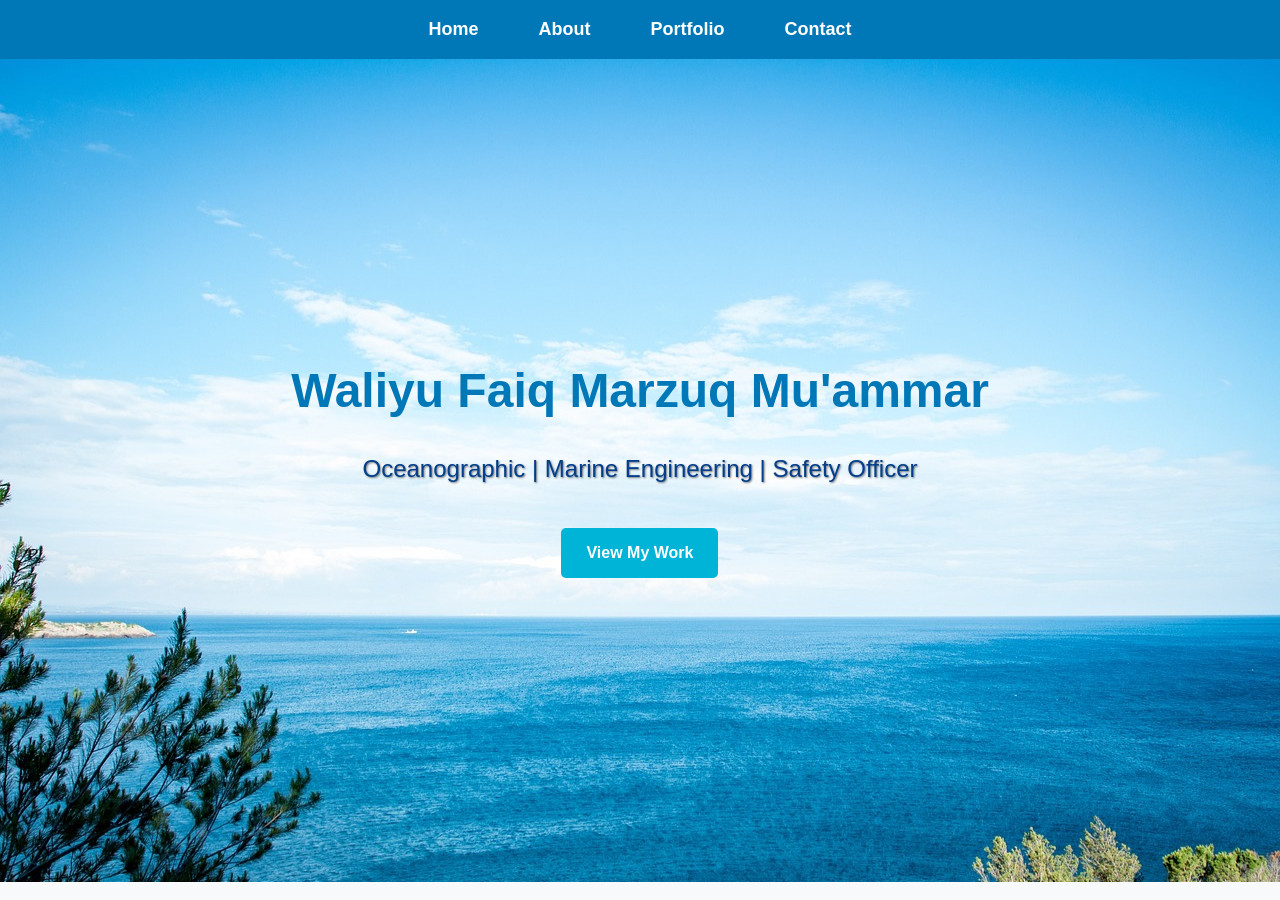
==== index.html @ fa888e56 "Add files via upload" ====
<!DOCTYPE html>
<html lang="en">
<head>
    <meta charset="UTF-8">
    <meta name="viewport" content="width=device-width, initial-scale=1.0">
    <title>Waliyu's Portfolio</title>
    <link rel="stylesheet" href="style.css">
</head>
<body>

<nav>
    <ul>
        <li><a href="index.html">Home</a></li>
        <li><a href="about.html">About</a></li>
        <li><a href="portfolio.html">Portfolio</a></li>
        <li><a href="contact.html">Contact</a></li>
    </ul>
</nav>

<section class="hero">
    <div class="hero-text">
        <h1>Waliyu Faiq Marzuq Mu'ammar</h1>
        <p> Oceanographic | Marine Engineering | Safety Officer </p>
        <a href="portfolio.html" class="cta-button">View My Work</a>
    </div>
</section>

</body>
</html>
---- style.css ----
/* === Global Styles === */
body {
    background-color: #f8f9fa;
    font-family: 'Arial', sans-serif;
    color: #333;
    margin: 0;
    padding: 0;
    line-height: 1.6;
}

h1, h2, h3 {
    color: #0077b6;
}

/* === Navigation === */
nav {
    background-color: #0077b6;
    padding: 15px;
    position: sticky;
    top: 0;
    z-index: 100;
}

nav ul {
    list-style: none;
    display: flex;
    justify-content: center;
    margin: 0;
    padding: 0;
}

nav ul li {
    margin: 0 20px;
}

nav ul li a {
    color: white;
    text-decoration: none;
    font-weight: bold;
    font-size: 18px;
    padding: 5px 10px;
    border-radius: 4px;
    transition: background-color 0.3s;
}

nav ul li a:hover {
    background-color: #023e8a;
}

/* === Hero Section === */
.hero {
    background-image: url('ocean1.jpg');
    background-size: cover;
    background-position: center;
    height: 91.5vh;
    display: flex;
    justify-content: center;
    align-items: center;
    text-align: center;
    color: #023e8a;
    flex-direction: column;
}

.hero-text h1 {
    font-size: 3rem;
    margin-bottom: 20px;

}

.hero-text p {
    font-size: 1.5rem;
    margin-bottom: 30px;
    text-shadow: 1px 1px 2px rgba(0,0,0,0.5);
}

/* === Button Styles === */
.cta-button, .back-button {
    display: inline-block;
    padding: 12px 25px;
    background-color: #00b4d8;
    color: white;
    text-decoration: none;
    font-weight: bold;
    border-radius: 5px;
    transition: all 0.3s;
    margin: 10px;
    border: none;
    cursor: pointer;
}

.cta-button:hover, .back-button:hover {
    background-color: #0077b6;
    transform: translateY(-2px);
}

/* === About Section === */
.about-section {
    padding: 50px 20px;
    max-width: 1200px;
    margin: 0 auto;
}

.about-content {
    display: flex;
    flex-direction: column;
    align-items: center;
    gap: 30px;
    margin-top: 30px;
}

.about-content img {
    width: 200px;
    height: 200px;
    border-radius: 50%;
    object-fit: cover;
    box-shadow: 0 4px 8px rgba(0,0,0,0.2);
    border: 4px solid #0077b6;
}

.intro p {
    font-size: 1.5rem;
    font-weight: bold;
    color: #0077b6;
    margin: 20px 0;
    text-align: center;
}

.bio-text {
    background-color: white;
    padding: 30px;
    border-radius: 10px;
    box-shadow: 0 5px 15px rgba(0,0,0,0.1);
    max-width: 800px;
}

.bio-text p {
    text-align: justify;
    margin: 0;
    color: #555;
    line-height: 1.8;
}

/* === Portfolio Section === */
.portfolio-section {
    padding: 50px 20px;
    max-width: 1200px;
    margin: 0 auto;
}

.portfolio-container {
    display: grid;
    grid-template-columns: repeat(auto-fit, minmax(300px, 1fr));
    gap: 30px;
    margin-top: 40px;
}

.portfolio-container a {
    text-decoration: none;
    color: inherit;
}

.card {
    background-color: white;
    padding: 25px;
    border-radius: 10px;
    box-shadow: 0 5px 15px rgba(0,0,0,0.1);
    transition: all 0.3s;
}

.card:hover {
    transform: translateY(-5px);
    box-shadow: 0 10px 20px rgba(0,0,0,0.15);
}

.card img {
    width: 100%;
    height: 200px;
    object-fit: contain;
    border-radius: 5px;
    margin-bottom: 15px;
    background-color: #f0f0f0;
}

.card h2 {
    margin: 0 0 10px 0;
    font-size: 1.3rem;
    color: #0077b6;
}

.card p {
    color: #666;
    margin: 0;
    font-size: 1rem;
}

/* === Contact Section === */
.contact-section {
    background-image: url('ocean2.jpeg');
    background-size: cover;
    background-position: center;
    min-height: 100vh;
    display: flex;
    flex-direction: column;
    justify-content: center;
    padding: 40px 20px;
}

.contact-title {
    text-align: center;
    margin-bottom: 40px;
}

.contact-title h1 {
    color: #023e8a;
    font-size: 3rem;
    margin-bottom: 20px;
    text-shadow: 2px 2px 4px rgba(0, 0, 0, 0.3);
}

.tagline {
    color: white;
    font-size: 1.5rem;
    max-width: 800px;
    margin: 0 auto;
    text-shadow: 1px 1px 2px rgba(0, 0, 0, 0.3);
}

.contact-container {
    max-width: 600px;
    margin: 0 auto;
    width: 100%;
}

.contact-card {
    background: rgba(255, 255, 255, 0.95);
    padding: 40px;
    border-radius: 15px;
    box-shadow: 0 10px 30px rgba(0, 0, 0, 0.2);
    margin-bottom: 30px;
    transition: transform 0.3s ease;
}

.contact-card:hover {
    transform: translateY(-5px);
}

.contact-item {
    display: flex;
    align-items: center;
    gap: 20px;
    margin: 25px 0;
    padding: 15px;
    border-radius: 8px;
    transition: all 0.3s ease;
}

.contact-item:hover {
    background-color: rgba(0, 180, 216, 0.1);
}

.contact-icon {
    color: #0077b6;
    font-size: 1.8rem;
    width: 40px;
    height: 40px;
    display: flex;
    align-items: center;
    justify-content: center;
    flex-shrink: 0;
}

.contact-link {
    color: #333;
    text-decoration: none;
    font-size: 1.2rem;
    transition: all 0.3s;
    flex-grow: 1;
}

.contact-link:hover {
    color: #0077b6;
    text-decoration: none;
}

.contact-back {
    text-align: center;
}

/* === Responsive Design === */
@media (max-width: 768px) {
    nav ul {
        flex-direction: column;
        align-items: center;
    }
    
    nav ul li {
        margin: 5px 0;
    }
    
    .hero-text h1 {
        font-size: 2rem;
    }
    
    .hero-text p {
        font-size: 1.2rem;
    }
    
    .portfolio-container {
        grid-template-columns: 1fr;
    }

    contact-title h1 {
        font-size: 2.2rem;
    }
    
    .tagline {
        font-size: 1.2rem;
    }
    
    .contact-card {
        padding: 25px;
    }
    
    .contact-item {
        flex-direction: column;
        text-align: center;
        gap: 10px;
    }
    
    .contact-link {
        font-size: 1rem;
    }
}

/* === Reset Margin & Padding untuk memastikan gak ada spasi liar === */
* {
    box-sizing: border-box; /* Sangat penting! */
    margin: 0;
    padding: 0;
}

/* === Container Utama Halaman Detail === */
.portfolio-detail {
    padding: 50px 20px;
    width: 100%; /* Gunakan lebar penuh */
    max-width: 1200px; /* Batasi lebar agar tidak terlalu melar di layar besar */
    margin: 0 auto; /* Tengah-kan section */
    display: flex;
    flex-direction: column; /* Konten di dalamnya menumpuk ke bawah */
    align-items: center; /* Tengah-kan konten di dalamnya */
}

.portfolio-detail h1 {
    text-align: center;
    margin-bottom: 40px;
    color: #0077b6; /* Contoh warna, sesuaikan */
}

/* === Container untuk Galeri Gambar === */
.image-gallery {
    display: grid;
    /* Membuat kolom otomatis: minimal 350px, maksimal 1fr (satu bagian rata) */
    grid-template-columns: repeat(auto-fit, minmax(350px, 1fr));
    gap: 30px; /* Jarak antar card */
    width: 100%; /* Gunakan lebar penuh dari container .portfolio-detail */
    margin-bottom: 50px; /* Jarak ke tombol 'Back' */
    justify-items: center; /* Tengah-kan card di dalam grid cell */
}

/* === Gaya untuk Tiap Card === */
.image-card {
    background: white;
    border-radius: 12px;
    box-shadow: 0 8px 20px rgba(0,0,0,0.1);
    padding: 20px;
    width: 100%; /* Gunakan lebar penuh yang diberikan Grid */
    max-width: 500px; /* Batasi lebar maksimal card agar tidak kegedean di layar lebar */
    display: flex;
    flex-direction: column;
    align-items: center;
    transition: transform 0.3s ease;
}

.image-card:hover {
    transform: translateY(-5px);
}

/* === Gaya Gambar di dalam Card === */
.image-card img {
    width: 100%; /* Gambar penuh di dalam card */
    height: auto; /* Jaga proporsi */
    object-fit: contain;
    border-radius: 8px;
    margin-bottom: 20px; /* Jarak ke tulisan */
}

/* === Gaya Tulisan di dalam Card === */
.image-card p {
    font-size: 1rem;
    color: #333;
    line-height: 1.5;
    text-align: center;
    font-weight: 500;
}

/* === Gaya untuk Tombol Back === */
.back-container {
    width: 100%;
    display: flex;
    justify-content: center; /* Ini yang bikin tombol ke TENGAH */
    margin-top: 30px;
}

.back-button {
    display: inline-block;
    padding: 12px 25px;
    background-color: #00b4d8; /* Contoh warna, sesuaikan */
    color: white;
    text-decoration: none;
    font-weight: bold;
    border-radius: 5px;
    transition: all 0.3s;
    border: none;
    cursor: pointer;
}

.back-button:hover {
    background-color: #0077b6;
    transform: translateY(-2px);
}

/* === Tools Section Styling === */
.tools-usage {
    margin-top: 60px;
    width: 100%;
}

.tools-usage h2 {
    margin-bottom: 30px;
    font-size: 1.8rem;
}

.tools-container {
    display: flex;
    justify-content: center;
    flex-wrap: wrap;
    gap: 20px;
}

.tool-card {
    background: white;
    padding: 15px 25px;
    border-radius: 50px; /* Bentuk kapsul */
    box-shadow: 0 4px 10px rgba(0,0,0,0.05);
    display: flex;
    align-items: center;
    gap: 12px;
    border: 2px solid #0077b6;
    transition: all 0.3s ease;
}

.tool-card:hover {
    background-color: #0077b6;
    color: white;
    transform: scale(1.05);
}

.tool-card i {
    font-size: 1.2rem;
    color: #00b4d8;
}

.tool-card:hover i {
    color: white;
}

.tool-card span {
    font-weight: bold;
    font-size: 1rem;
}
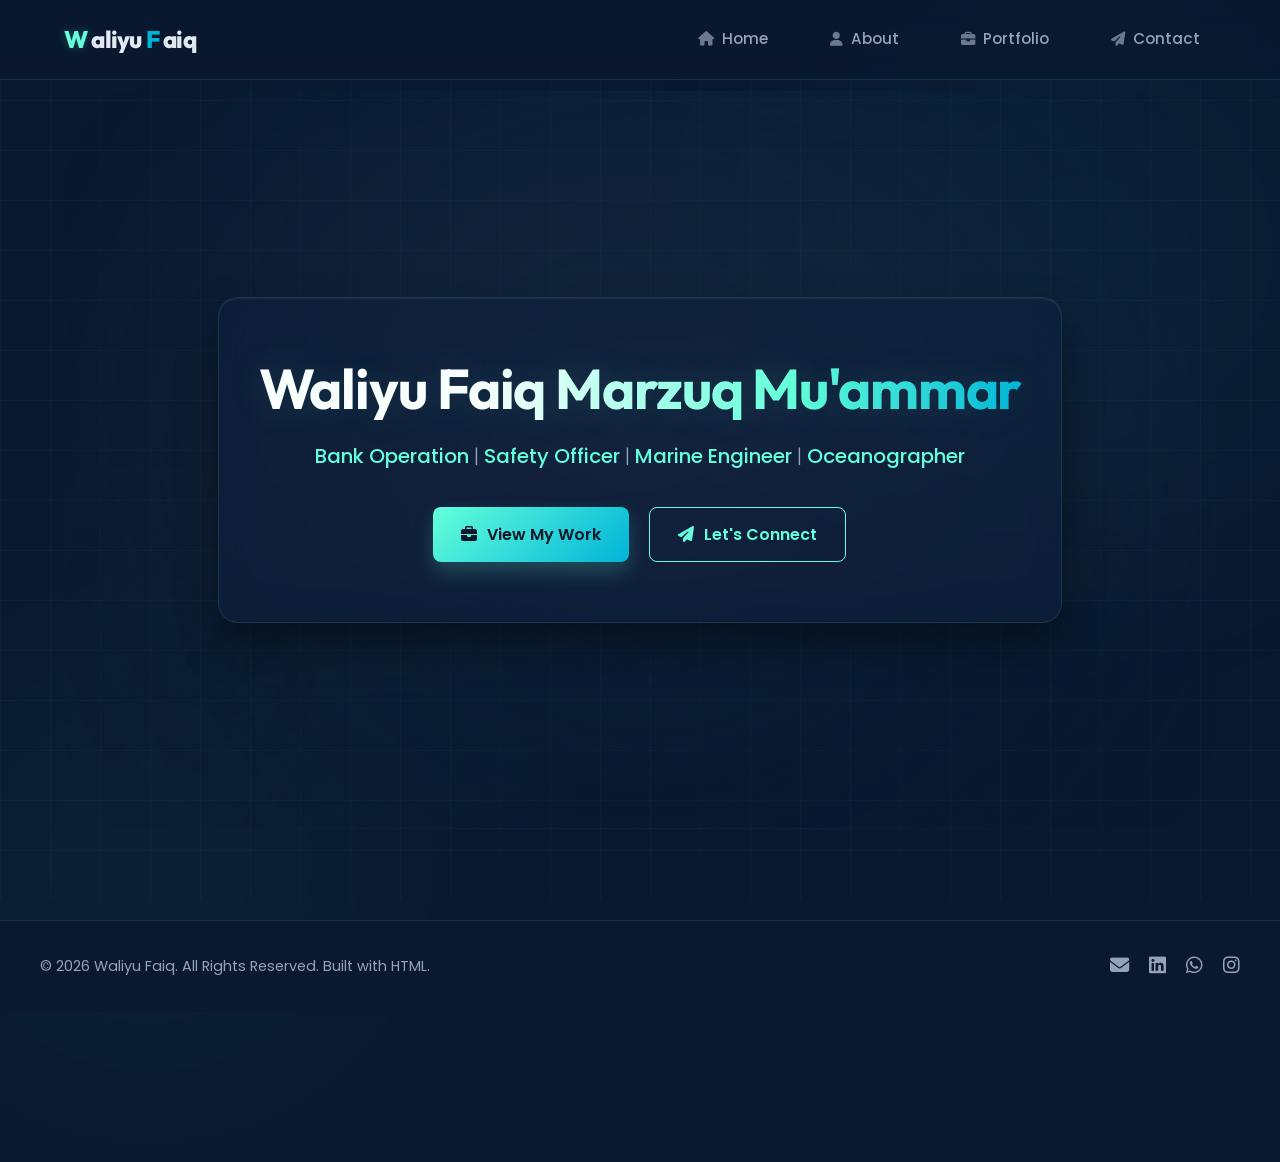
==== commit 1f6ecec2: "Commit" ====
--- a/index.html
+++ b/index.html
@@ -1,29 +1,114 @@
-<!DOCTYPE html>
-<html lang="en">
-<head>
-    <meta charset="UTF-8">
-    <meta name="viewport" content="width=device-width, initial-scale=1.0">
-    <title>Waliyu's Portfolio</title>
-    <link rel="stylesheet" href="style.css">
-</head>
-<body>
-
-<nav>
-    <ul>
-        <li><a href="index.html">Home</a></li>
-        <li><a href="about.html">About</a></li>
-        <li><a href="portfolio.html">Portfolio</a></li>
-        <li><a href="contact.html">Contact</a></li>
-    </ul>
-</nav>
-
-<section class="hero">
-    <div class="hero-text">
-        <h1>Waliyu Faiq Marzuq Mu'ammar</h1>
-        <p> Oceanographic | Marine Engineering | Safety Officer </p>
-        <a href="portfolio.html" class="cta-button">View My Work</a>
-    </div>
-</section>
-
-</body>
+<!DOCTYPE html>
+<html lang="en">
+<head>
+    <meta charset="UTF-8">
+    <meta name="viewport" content="width=device-width, initial-scale=1.0">
+    <title>Waliyu Faiq - Portfolio</title>
+    <!-- Fonts -->
+    <link rel="preconnect" href="https://fonts.googleapis.com">
+    <link rel="preconnect" href="https://fonts.gstatic.com" crossorigin>
+    <link href="https://fonts.googleapis.com/css2?family=Outfit:wght@300;400;500;600;700;800&family=Poppins:wght@300;400;500;600;700;800&display=swap" rel="stylesheet">
+    <!-- FontAwesome Icons -->
+    <link rel="stylesheet" href="https://cdnjs.cloudflare.com/ajax/libs/font-awesome/6.4.0/css/all.min.css">
+    <!-- Custom Style -->
+    <link rel="stylesheet" href="static/style.css">
+</head>
+<body>
+
+    <!-- Ambient Glow Effects in Background -->
+    <div class="ambient-glow glow-1"></div>
+    <div class="ambient-glow glow-2"></div>
+    <div class="background-grid"></div>
+
+    <!-- Navigation Header -->
+    <header class="navbar-header">
+        <nav class="nav-container">
+            <a href="index.html" class="nav-logo">
+                <span class="logo-w">W</span>aliyu <span class="logo-f">F</span>aiq
+            </a>
+
+            <!-- Mobile Menu Toggle Button -->
+            <button class="mobile-toggle" aria-label="Toggle menu" id="mobile-toggle">
+                <span class="bar"></span>
+                <span class="bar"></span>
+                <span class="bar"></span>
+            </button>
+
+            <!-- Nav Links -->
+            <ul class="nav-links" id="nav-links">
+                <li><a href="index.html" id="nav-home" class="nav-link"><i class="fas fa-home"></i> Home</a></li>
+                <li><a href="about.html" id="nav-about" class="nav-link"><i class="fas fa-user"></i> About</a></li>
+                <li><a href="portfolio.html" id="nav-portfolio" class="nav-link"><i class="fas fa-briefcase"></i> Portfolio</a></li>
+                <li><a href="contact.html" id="nav-contact" class="nav-link"><i class="fas fa-paper-plane"></i> Contact</a></li>
+            </ul>
+        </nav>
+    </header>
+
+    <!-- Main Content Container -->
+    <main class="main-content">
+        <section class="hero">
+            <div class="hero-text">
+                <h1>Waliyu Faiq Marzuq Mu'ammar</h1>
+                <p>
+                    <span>Bank Operation</span> | <span>Safety Officer</span> | <span>Marine Engineer</span> | <span>Oceanographer</span>
+                </p>
+                <div class="btn-group">
+                    <a href="portfolio.html" class="cta-button">
+                        <i class="fas fa-briefcase"></i> View My Work
+                    </a>
+                    <a href="contact.html" class="secondary-button">
+                        <i class="fas fa-paper-plane"></i> Let's Connect
+                    </a>
+                </div>
+            </div>
+        </section>
+    </main>
+
+    <!-- Unified Footer -->
+    <footer class="footer">
+        <div class="footer-content">
+            <p>&copy; 2026 Waliyu Faiq. All Rights Reserved. Built with HTML.</p>
+            <div class="footer-socials">
+                <a href="mailto:waliyufaiqmuammar@gmail.com" title="Email"><i class="fas fa-envelope"></i></a>
+                <a href="https://www.linkedin.com/in/waliyu-faiq-marzuq-mu-ammar/" target="_blank" title="LinkedIn"><i class="fab fa-linkedin"></i></a>
+                <a href="https://wa.link/dnluw3" target="_blank" title="WhatsApp"><i class="fab fa-whatsapp"></i></a>
+                <a href="https://www.instagram.com/waliyufaiq_/" target="_blank" title="Instagram"><i class="fab fa-instagram"></i></a>
+            </div>
+        </div>
+    </footer>
+
+    <!-- Core Script -->
+    <script>
+        const mobileToggle = document.getElementById('mobile-toggle');
+        const navLinksElement = document.getElementById('nav-links');
+
+        mobileToggle.addEventListener('click', () => {
+            mobileToggle.classList.toggle('active');
+            navLinksElement.classList.toggle('active');
+        });
+
+        document.addEventListener("DOMContentLoaded", () => {
+            const currentPath = window.location.pathname;
+            const links = {
+                '/index.html': 'nav-home',
+                '/': 'nav-home',
+                '/about.html': 'nav-about',
+                '/portfolio.html': 'nav-portfolio',
+                '/contact.html': 'nav-contact'
+            };
+            
+            Object.keys(links).forEach(path => {
+                const elementId = links[path];
+                const el = document.getElementById(elementId);
+                if (el) {
+                    if (currentPath === path || (path !== '/' && currentPath.endsWith(path))) {
+                        el.classList.add('active');
+                    } else {
+                        el.classList.remove('active');
+                    }
+                }
+            });
+        });
+    </script>
+</body>
 </html>
--- a/static/style.css
+++ b/static/style.css
@@ -0,0 +1,1003 @@
+/* === Theme Configuration & Variables === */
+:root {
+    --bg-primary: #0a192f;
+    --bg-secondary: #0f2244;
+    --bg-card: rgba(16, 33, 65, 0.45);
+    --bg-glass: rgba(10, 25, 47, 0.7);
+    --accent-primary: #64ffda;
+    --accent-secondary: #00b4d8;
+    --accent-glow: rgba(100, 255, 218, 0.25);
+    --accent-blue-glow: rgba(0, 180, 216, 0.3);
+    --text-primary: #e2e8f0;
+    --text-secondary: #94a3b8;
+    --text-dark: #0f172a;
+    --font-heading: 'Outfit', 'Poppins', sans-serif;
+    --font-body: 'Poppins', sans-serif;
+    --nav-height: 80px;
+    --transition-smooth: all 0.4s cubic-bezier(0.16, 1, 0.3, 1);
+    --border-glass: rgba(100, 255, 218, 0.12);
+    --border-glass-hover: rgba(100, 255, 218, 0.3);
+}
+
+/* === Global Styles & Resets === */
+* {
+    box-sizing: border-box;
+    margin: 0;
+    padding: 0;
+}
+
+html {
+    scroll-behavior: smooth;
+}
+
+body {
+    background-color: var(--bg-primary);
+    color: var(--text-primary);
+    font-family: var(--font-body);
+    font-weight: 400;
+    line-height: 1.6;
+    overflow-x: hidden;
+    position: relative;
+    min-height: 100vh;
+}
+
+/* Custom Scrollbar */
+::-webkit-scrollbar {
+    width: 8px;
+}
+::-webkit-scrollbar-track {
+    background: var(--bg-primary);
+}
+::-webkit-scrollbar-thumb {
+    background: var(--bg-secondary);
+    border: 2px solid var(--bg-primary);
+    border-radius: 10px;
+}
+::-webkit-scrollbar-thumb:hover {
+    background: var(--accent-secondary);
+}
+
+/* === Ambient Glow Backgrounds === */
+.ambient-glow {
+    position: absolute;
+    width: 600px;
+    height: 600px;
+    border-radius: 50%;
+    pointer-events: none;
+    z-index: -2;
+    filter: blur(140px);
+    opacity: 0.4;
+    transition: var(--transition-smooth);
+}
+
+.glow-1 {
+    top: -100px;
+    right: -100px;
+    background: radial-gradient(circle, var(--accent-blue-glow) 0%, transparent 70%);
+}
+
+.glow-2 {
+    bottom: -150px;
+    left: -150px;
+    background: radial-gradient(circle, var(--accent-glow) 0%, transparent 70%);
+    opacity: 0.3;
+}
+
+.background-grid {
+    position: fixed;
+    top: 0;
+    left: 0;
+    width: 100%;
+    height: 100%;
+    background-image: 
+        linear-gradient(rgba(100, 255, 218, 0.03) 1px, transparent 1px),
+        linear-gradient(90deg, rgba(100, 255, 218, 0.03) 1px, transparent 1px);
+    background-size: 50px 50px;
+    z-index: -3;
+    pointer-events: none;
+}
+
+/* === Typography === */
+h1, h2, h3, h4, h5, h6 {
+    font-family: var(--font-heading);
+    font-weight: 700;
+    letter-spacing: -0.02em;
+    color: var(--text-primary);
+}
+
+a {
+    color: inherit;
+    text-decoration: none;
+}
+
+/* === Navigation Header === */
+.navbar-header {
+    position: fixed;
+    top: 0;
+    left: 0;
+    width: 100%;
+    height: var(--nav-height);
+    background-color: var(--bg-glass);
+    backdrop-filter: blur(12px);
+    -webkit-backdrop-filter: blur(12px);
+    border-bottom: 1px solid var(--border-glass);
+    z-index: 999;
+    display: flex;
+    align-items: center;
+    transition: var(--transition-smooth);
+}
+
+.nav-container {
+    width: 90%;
+    max-width: 1200px;
+    margin: 0 auto;
+    display: flex;
+    justify-content: space-between;
+    align-items: center;
+}
+
+.nav-logo {
+    font-family: var(--font-heading);
+    font-size: 1.5rem;
+    font-weight: 800;
+    color: var(--text-primary);
+    letter-spacing: -0.03em;
+    display: flex;
+    align-items: center;
+    gap: 4px;
+}
+
+.nav-logo .logo-w {
+    color: var(--accent-primary);
+    text-shadow: 0 0 10px var(--accent-glow);
+}
+
+.nav-logo .logo-f {
+    color: var(--accent-secondary);
+}
+
+.nav-links {
+    display: flex;
+    list-style: none;
+    gap: 30px;
+    align-items: center;
+}
+
+.nav-link {
+    font-size: 0.95rem;
+    font-weight: 500;
+    color: var(--text-secondary);
+    padding: 8px 16px;
+    border-radius: 8px;
+    transition: var(--transition-smooth);
+    display: flex;
+    align-items: center;
+    gap: 8px;
+}
+
+.nav-link i {
+    font-size: 0.9rem;
+    opacity: 0.7;
+    transition: var(--transition-smooth);
+}
+
+.nav-link:hover, .nav-link.active {
+    color: var(--accent-primary);
+    background-color: rgba(100, 255, 218, 0.08);
+}
+
+.nav-link.active {
+    border-bottom: 2px solid var(--accent-primary);
+    border-bottom-left-radius: 0;
+    border-bottom-right-radius: 0;
+}
+
+.nav-link:hover i {
+    transform: translateY(-2px);
+    color: var(--accent-primary);
+}
+
+/* Mobile Toggle Hamburger */
+.mobile-toggle {
+    display: none;
+    background: none;
+    border: none;
+    cursor: pointer;
+    flex-direction: column;
+    gap: 6px;
+    padding: 5px;
+    z-index: 1000;
+}
+
+.mobile-toggle .bar {
+    width: 25px;
+    height: 2px;
+    background-color: var(--text-primary);
+    transition: var(--transition-smooth);
+    border-radius: 2px;
+}
+
+/* Hamburger active transformation */
+.mobile-toggle.active .bar:nth-child(1) {
+    transform: translateY(8px) rotate(45deg);
+    background-color: var(--accent-primary);
+}
+.mobile-toggle.active .bar:nth-child(2) {
+    opacity: 0;
+}
+.mobile-toggle.active .bar:nth-child(3) {
+    transform: translateY(-8px) rotate(-45deg);
+    background-color: var(--accent-primary);
+}
+
+/* === Laying out Main Content === */
+.main-content {
+    margin-top: var(--nav-height);
+    min-height: calc(100vh - var(--nav-height) - 100px);
+}
+
+/* === Hero Section (Home) === */
+.hero {
+    min-height: calc(100vh - var(--nav-height));
+    display: flex;
+    align-items: center;
+    justify-content: center;
+    padding: 40px 20px;
+    position: relative;
+    margin-top: -30px; /* Offset to center better */
+}
+
+/* Ocean graphic base overlay behind hero card */
+.hero::before {
+    content: '';
+    position: absolute;
+    top: 5%;
+    left: 5%;
+    right: 5%;
+    bottom: 5%;
+    background-image: linear-gradient(rgba(10, 25, 47, 0.8), rgba(10, 25, 47, 0.95)), url('/static/ocean1.jpg');
+    background-size: cover;
+    background-position: center;
+    z-index: -1;
+    border-radius: 24px;
+    opacity: 0.45;
+    border: 1px solid var(--border-glass);
+    mask-image: radial-gradient(circle, black, transparent 95%);
+    -webkit-mask-image: radial-gradient(circle, black, transparent 95%);
+}
+
+.hero-text {
+    max-width: 850px;
+    text-align: center;
+    background-color: var(--bg-card);
+    backdrop-filter: blur(16px);
+    -webkit-backdrop-filter: blur(16px);
+    padding: 60px 40px;
+    border-radius: 20px;
+    border: 1px solid var(--border-glass);
+    box-shadow: 0 20px 40px rgba(0, 0, 0, 0.4), 
+                inset 0 1px 0 rgba(255, 255, 255, 0.05);
+    transform: translateY(0);
+    animation: floatUp 1.2s cubic-bezier(0.16, 1, 0.3, 1) forwards;
+}
+
+.hero-text h1 {
+    font-size: 3.5rem;
+    line-height: 1.1;
+    margin-bottom: 20px;
+    background: linear-gradient(to right, #ffffff 30%, var(--accent-primary) 70%, var(--accent-secondary));
+    -webkit-background-clip: text;
+    background-clip: text;
+    -webkit-text-fill-color: transparent;
+    text-shadow: 0 0 40px rgba(100, 255, 218, 0.15);
+}
+
+.hero-text p {
+    font-size: 1.25rem;
+    color: var(--text-secondary);
+    margin-bottom: 35px;
+    font-weight: 300;
+}
+
+.hero-text p span {
+    color: var(--accent-primary);
+    font-weight: 500;
+}
+
+/* === Buttons & CTA === */
+.btn-group {
+    display: flex;
+    gap: 20px;
+    justify-content: center;
+    flex-wrap: wrap;
+}
+
+.cta-button {
+    display: inline-flex;
+    align-items: center;
+    gap: 10px;
+    padding: 14px 28px;
+    background: linear-gradient(135deg, var(--accent-primary) 0%, var(--accent-secondary) 100%);
+    color: var(--text-dark);
+    font-weight: 600;
+    border-radius: 8px;
+    transition: var(--transition-smooth);
+    border: none;
+    cursor: pointer;
+    box-shadow: 0 10px 20px rgba(100, 255, 218, 0.2);
+}
+
+.cta-button:hover {
+    transform: translateY(-3px);
+    box-shadow: 0 15px 30px rgba(100, 255, 218, 0.4);
+    filter: brightness(1.1);
+}
+
+.secondary-button {
+    display: inline-flex;
+    align-items: center;
+    gap: 10px;
+    padding: 14px 28px;
+    background: transparent;
+    color: var(--accent-primary);
+    font-weight: 600;
+    border-radius: 8px;
+    border: 1px solid var(--accent-primary);
+    transition: var(--transition-smooth);
+    cursor: pointer;
+}
+
+.secondary-button:hover {
+    background-color: rgba(100, 255, 218, 0.08);
+    transform: translateY(-3px);
+    box-shadow: 0 10px 20px rgba(100, 255, 218, 0.1);
+}
+
+/* === Layout Page Containers === */
+.section-header {
+    text-align: center;
+    margin-bottom: 50px;
+}
+
+.section-header h1 {
+    font-size: 2.8rem;
+    margin-bottom: 10px;
+    display: inline-block;
+    background: linear-gradient(135deg, #ffffff, var(--accent-secondary));
+    -webkit-background-clip: text;
+    background-clip: text;
+    -webkit-text-fill-color: transparent;
+    position: relative;
+    padding-bottom: 15px;
+}
+
+.section-header h1::after {
+    content: '';
+    position: absolute;
+    width: 60px;
+    height: 4px;
+    background: var(--accent-primary);
+    bottom: 0;
+    left: 50%;
+    transform: translateX(-50%);
+    border-radius: 2px;
+    box-shadow: 0 0 8px var(--accent-primary);
+}
+
+.section-header p {
+    color: var(--text-secondary);
+    font-size: 1.1rem;
+    max-width: 600px;
+    margin: 0 auto;
+}
+
+/* === About Section === */
+.about-section {
+    padding: 100px 20px 100px;
+    max-width: 1200px;
+    margin: 0 auto;
+}
+
+.about-content {
+    display: grid;
+    grid-template-columns: 350px 1fr;
+    gap: 50px;
+    align-items: start;
+    margin-top: 40px;
+}
+
+.image-container {
+    position: relative;
+    width: min-content;
+    margin: 0 auto;
+}
+
+.image-container img {
+    width: 280px;
+    height: 380px;
+    border-radius: 16px;
+    object-fit: cover;
+    display: block;
+    border: 1px solid var(--border-glass);
+    z-index: 2;
+    position: relative;
+    box-shadow: 0 10px 30px rgba(0, 0, 0, 0.4);
+    transition: var(--transition-smooth);
+}
+
+/* Glowing outline overlay */
+.image-container::before {
+    content: '';
+    position: absolute;
+    top: -15px;
+    left: -15px;
+    right: 15px;
+    bottom: 15px;
+    border: 2px solid var(--accent-primary);
+    border-radius: 16px;
+    z-index: 1;
+    pointer-events: none;
+    transition: var(--transition-smooth);
+    opacity: 0.8;
+}
+
+.image-container:hover img {
+    transform: translate(8px, 8px);
+}
+
+.image-container:hover::before {
+    transform: translate(-8px, -8px);
+    border-color: var(--accent-secondary);
+}
+
+.bio-card {
+    background-color: var(--bg-card);
+    backdrop-filter: blur(12px);
+    -webkit-backdrop-filter: blur(12px);
+    border: 1px solid var(--border-glass);
+    border-radius: 16px;
+    padding: 35px;
+    box-shadow: 0 10px 30px rgba(0,0,0,0.2);
+}
+
+.bio-card h2 {
+    font-size: 1.8rem;
+    color: var(--accent-primary);
+    margin-bottom: 15px;
+    font-weight: 600;
+}
+
+.bio-card p {
+    color: var(--text-secondary);
+    margin-bottom: 25px;
+    text-align: justify;
+    line-height: 1.8;
+}
+
+/* Stats/Keywords row */
+.skills-container {
+    margin-top: 35px;
+}
+
+.skills-container h3 {
+    font-size: 1.3rem;
+    margin-bottom: 20px;
+    border-left: 3px solid var(--accent-primary);
+    padding-left: 10px;
+}
+
+.skills-grid {
+    display: flex;
+    flex-wrap: wrap;
+    gap: 12px;
+}
+
+.skill-badge {
+    background-color: rgba(100, 255, 218, 0.05);
+    border: 1px solid var(--border-glass);
+    color: var(--accent-primary);
+    padding: 8px 16px;
+    border-radius: 20px;
+    font-size: 0.9rem;
+    font-weight: 500;
+    transition: var(--transition-smooth);
+    display: flex;
+    align-items: center;
+    gap: 8px;
+}
+
+.skill-badge i {
+    font-size: 0.85rem;
+}
+
+.skill-badge:hover {
+    background-color: var(--accent-primary);
+    color: var(--text-dark);
+    box-shadow: 0 0 15px var(--accent-glow);
+    transform: translateY(-2px);
+}
+
+/* === Portfolio Section === */
+.portfolio-section {
+    padding: 100px 20px 100px;
+    max-width: 1200px;
+    margin: 0 auto;
+}
+
+/* Sub-category selection tabs */
+.portfolio-filters {
+    display: flex;
+    justify-content: center;
+    flex-wrap: wrap;
+    gap: 15px;
+    margin-bottom: 40px;
+}
+
+.filter-btn {
+    background-color: var(--bg-card);
+    border: 1px solid var(--border-glass);
+    color: var(--text-secondary);
+    padding: 10px 22px;
+    border-radius: 30px;
+    font-size: 0.9rem;
+    font-weight: 500;
+    cursor: pointer;
+    transition: var(--transition-smooth);
+}
+
+.filter-btn:hover, .filter-btn.active {
+    background-color: var(--accent-primary);
+    color: var(--text-dark);
+    border-color: var(--accent-primary);
+    box-shadow: 0 5px 15px var(--accent-glow);
+}
+
+.portfolio-container {
+    display: grid;
+    grid-template-columns: repeat(auto-fill, minmax(350px, 1fr));
+    gap: 30px;
+    margin-top: 20px;
+}
+
+/* Mixitup / Filtering transition */
+.portfolio-item {
+    transition: opacity 0.4s ease, transform 0.4s ease;
+    opacity: 1;
+    transform: scale(1);
+}
+
+.portfolio-item.hidden {
+    opacity: 0;
+    transform: scale(0.8);
+    pointer-events: none;
+    position: absolute;
+    width: 0;
+    height: 0;
+    overflow: hidden;
+    margin: 0;
+    padding: 0;
+    border: none;
+}
+
+/* Glassmorphic Project Card */
+.card-wrapper {
+    display: block;
+    height: 100%;
+}
+
+.card {
+    background-color: var(--bg-card);
+    backdrop-filter: blur(12px);
+    -webkit-backdrop-filter: blur(12px);
+    border: 1px solid var(--border-glass);
+    border-radius: 16px;
+    padding: 24px;
+    height: 100%;
+    display: flex;
+    flex-direction: column;
+    transition: var(--transition-smooth);
+    box-shadow: 0 10px 20px rgba(0, 0, 0, 0.2);
+    position: relative;
+    overflow: hidden;
+}
+
+.card::before {
+    content: '';
+    position: absolute;
+    top: 0;
+    left: 0;
+    width: 100%;
+    height: 100%;
+    background: radial-gradient(800px circle at var(--mouse-x, 0) var(--mouse-y, 0), rgba(100, 255, 218, 0.06), transparent 40%);
+    z-index: 1;
+    pointer-events: none;
+}
+
+.card:hover {
+    transform: translateY(-8px);
+    border-color: var(--border-glass-hover);
+    box-shadow: 0 15px 35px rgba(0, 0, 0, 0.4), 
+                0 0 15px rgba(100, 255, 218, 0.05);
+}
+
+/* Card Visual Header */
+.card-image-box{
+    height:200px;
+    display:flex;
+    justify-content:center;
+    align-items:center;
+    background:rgba(255,255,255,.03);
+}
+
+.card-image-box img{
+    max-width:90%;
+    max-height:90%;
+    width:auto;
+    height:auto;
+    object-fit:contain;
+}
+
+.card:hover .card-image-box img {
+    transform: scale(1.06);
+}
+
+/* Tag overlay inside card */
+.card-tags {
+    display: flex;
+    flex-wrap: wrap;
+    gap: 8px;
+    margin-bottom: 12px;
+}
+
+.card-tag {
+    font-size: 0.75rem;
+    font-weight: 600;
+    color: var(--accent-primary);
+    background-color: rgba(100, 255, 218, 0.08);
+    padding: 3px 10px;
+    border-radius: 12px;
+    text-transform: uppercase;
+}
+
+.card h2 {
+    font-size: 1.35rem;
+    margin-bottom: 10px;
+    font-weight: 600;
+    color: #ffffff;
+    transition: var(--transition-smooth);
+}
+
+.card:hover h2 {
+    color: var(--accent-primary);
+}
+
+.card p {
+    color: var(--text-secondary);
+    font-size: 0.95rem;
+    line-height: 1.5;
+    flex-grow: 1; /* Pushes content down if unequal heights */
+}
+
+/* Present status pill specifically for Bank Mandiri */
+.present-badge {
+    position: absolute;
+    top: 15px;
+    right: 15px;
+    background-color: #f59e0b; /* Golden Amber status */
+    color: #0f172a;
+    font-weight: 700;
+    font-size: 0.75rem;
+    padding: 4px 10px;
+    border-radius: 20px;
+    box-shadow: 0 0 10px rgba(245, 158, 11, 0.4);
+    z-index: 10;
+    text-transform: uppercase;
+    letter-spacing: 0.05em;
+    display: flex;
+    align-items: center;
+    gap: 4px;
+}
+
+.present-badge::before {
+    content: '';
+    display: inline-block;
+    width: 6px;
+    height: 6px;
+    background-color: #0f172a;
+    border-radius: 50%;
+    animation: blinkPulse 1.5s infinite;
+}
+
+/* Custom visual accent overlay inside Mandiri card represent Bank logo wave */
+.card.mandiri-card {
+    border-left: 3px solid #f59e0b; /* Mandiri gold line */
+}
+
+/* === Contact Section === */
+.contact-section {
+    padding: 100px 20px 100px;
+    max-width: 1000px;
+    margin: 0 auto;
+    display: flex;
+    flex-direction: column;
+    align-items: center;
+    position: relative;
+}
+
+/* Map ocean BG locally similar to previous contact */
+.contact-overlay {
+    position: absolute;
+    top: 0;
+    left: 0;
+    width: 100%;
+    height: 100%;
+    background-image: linear-gradient(rgba(10, 25, 47, 0.9), rgba(10, 25, 47, 0.9)), url('/static/ocean2.jpeg');
+    background-size: cover;
+    background-position: center;
+    z-index: -1;
+    border-radius: 24px;
+    opacity: 0.25;
+    border: 1px solid var(--border-glass);
+}
+
+.contact-container {
+    width: 100%;
+    max-width: 650px;
+    margin-top: 20px;
+    z-index: 2;
+}
+
+.contact-card {
+    background-color: var(--bg-card);
+    backdrop-filter: blur(16px);
+    -webkit-backdrop-filter: blur(16px);
+    border: 1px solid var(--border-glass);
+    padding: 40px;
+    border-radius: 20px;
+    box-shadow: 0 15px 35px rgba(0, 0, 0, 0.4);
+}
+
+.contact-item {
+    display: flex;
+    align-items: center;
+    gap: 20px;
+    padding: 16px;
+    background-color: rgba(255, 255, 255, 0.02);
+    border-radius: 12px;
+    margin-bottom: 20px;
+    border: 1px solid rgba(255, 255, 255, 0.03);
+    transition: var(--transition-smooth);
+}
+
+.contact-item:last-child {
+    margin-bottom: 0;
+}
+
+.contact-icon {
+    width: 50px;
+    height: 50px;
+    background: rgba(100, 255, 218, 0.08);
+    border-radius: 10px;
+    display: flex;
+    align-items: center;
+    justify-content: center;
+    font-size: 1.4rem;
+    color: var(--accent-primary);
+    transition: var(--transition-smooth);
+    border: 1px solid rgba(100, 255, 218, 0.15);
+}
+
+.contact-link {
+    font-size: 1.1rem;
+    color: var(--text-primary);
+    font-weight: 500;
+    transition: var(--transition-smooth);
+}
+
+.contact-item:hover {
+    background-color: rgba(100, 255, 218, 0.06);
+    border-color: var(--border-glass-hover);
+    transform: translateX(5px);
+}
+
+.contact-item:hover .contact-icon {
+    background-color: var(--accent-primary);
+    color: var(--text-dark);
+    box-shadow: 0 0 15px var(--accent-glow);
+}
+
+.contact-item:hover .contact-link {
+    color: var(--accent-primary);
+}
+
+.contact-back {
+    margin-top: 35px;
+    text-align: center;
+}
+
+/* === Project Detail Page (e.g. pushidrosal) === */
+.project-detail-container {
+    max-width: 800px;
+    margin: 50px auto 100px;
+    padding: 0 20px;
+}
+
+.detail-card {
+    background-color: var(--bg-card);
+    backdrop-filter: blur(12px);
+    -webkit-backdrop-filter: blur(12px);
+    border: 1px solid var(--border-glass);
+    border-radius: 16px;
+    padding: 40px;
+    box-shadow: 0 10px 30px rgba(0, 0, 0, 0.3);
+}
+
+.detail-card h1 {
+    font-size: 2.5rem;
+    color: var(--accent-primary);
+    margin-bottom: 20px;
+}
+
+.detail-content {
+    color: var(--text-secondary);
+    line-height: 1.8;
+}
+
+.detail-content p {
+    margin-bottom: 20px;
+}
+
+.detail-back {
+    margin-top: 30px;
+}
+
+/* === Footer Styling === */
+.footer {
+    border-top: 1px solid var(--border-glass);
+    background-color: var(--bg-primary);
+    padding: 30px 20px;
+    margin-top: 50px;
+    position: relative;
+    z-index: 10;
+}
+
+.footer-content {
+    max-width: 1200px;
+    margin: 0 auto;
+    display: flex;
+    justify-content: space-between;
+    align-items: center;
+    flex-wrap: wrap;
+    gap: 15px;
+    color: var(--text-secondary);
+    font-size: 0.9rem;
+}
+
+.footer-socials {
+    display: flex;
+    gap: 20px;
+}
+
+.footer-socials a {
+    color: var(--text-secondary);
+    font-size: 1.2rem;
+    transition: var(--transition-smooth);
+}
+
+.footer-socials a:hover {
+    color: var(--accent-primary);
+    transform: translateY(-2px);
+}
+
+/* === Animations === */
+@keyframes float {
+    0% { transform: translateY(0px); }
+    50% { transform: translateY(-10px); }
+    100% { transform: translateY(0px); }
+}
+
+@keyframes floatUp {
+    from {
+        opacity: 0;
+        transform: translateY(30px);
+    }
+    to {
+        opacity: 1;
+        transform: translateY(0);
+    }
+}
+
+@keyframes blinkPulse {
+    0% { opacity: 0.4; }
+    50% { opacity: 1; }
+    100% { opacity: 0.4; }
+}
+
+/* === Responsive Design === */
+@media (max-width: 992px) {
+    .about-content {
+        grid-template-columns: 1fr;
+        gap: 40px;
+    }
+    
+    .image-container {
+        margin-bottom: 20px;
+    }
+}
+
+@media (max-width: 768px) {
+    :root {
+        --nav-height: 70px;
+    }
+    
+    body {
+        font-size: 14px;
+    }
+    
+    /* Mobile Navigation Drawer */
+    .mobile-toggle {
+        display: flex;
+    }
+    
+    .nav-links {
+        position: fixed;
+        top: var(--nav-height);
+        right: -100%;
+        width: 80%;
+        max-width: 320px;
+        height: calc(100vh - var(--nav-height));
+        background-color: var(--bg-secondary);
+        backdrop-filter: blur(20px);
+        -webkit-backdrop-filter: blur(20px);
+        border-left: 1px solid var(--border-glass);
+        flex-direction: column;
+        justify-content: flex-start;
+        padding: 50px 30px;
+        gap: 25px;
+        transition: var(--transition-smooth);
+    }
+    
+    .nav-links.active {
+        right: 0;
+        box-shadow: -10px 0 30px rgba(0,0,0,0.5);
+    }
+    
+    .nav-link {
+        font-size: 1.1rem;
+        width: 100%;
+        padding: 12px 20px;
+    }
+    
+    .nav-link.active {
+        border-bottom: none;
+        border-left: 3px solid var(--accent-primary);
+        border-top-left-radius: 0;
+        border-bottom-left-radius: 0;
+    }
+    
+    /* Hero size adjustments */
+    .hero-text {
+        padding: 40px 20px;
+    }
+    
+    .hero-text h1 {
+        font-size: 2.2rem;
+    }
+
+    .hero-text p {
+        font-size: 1rem;
+    }
+    
+    .section-header h1 {
+        font-size: 2.2rem;
+    }
+    
+    .portfolio-container {
+        grid-template-columns: 1fr;
+    }
+    
+    .footer-content {
+        flex-direction: column;
+        text-align: center;
+    }
+}
